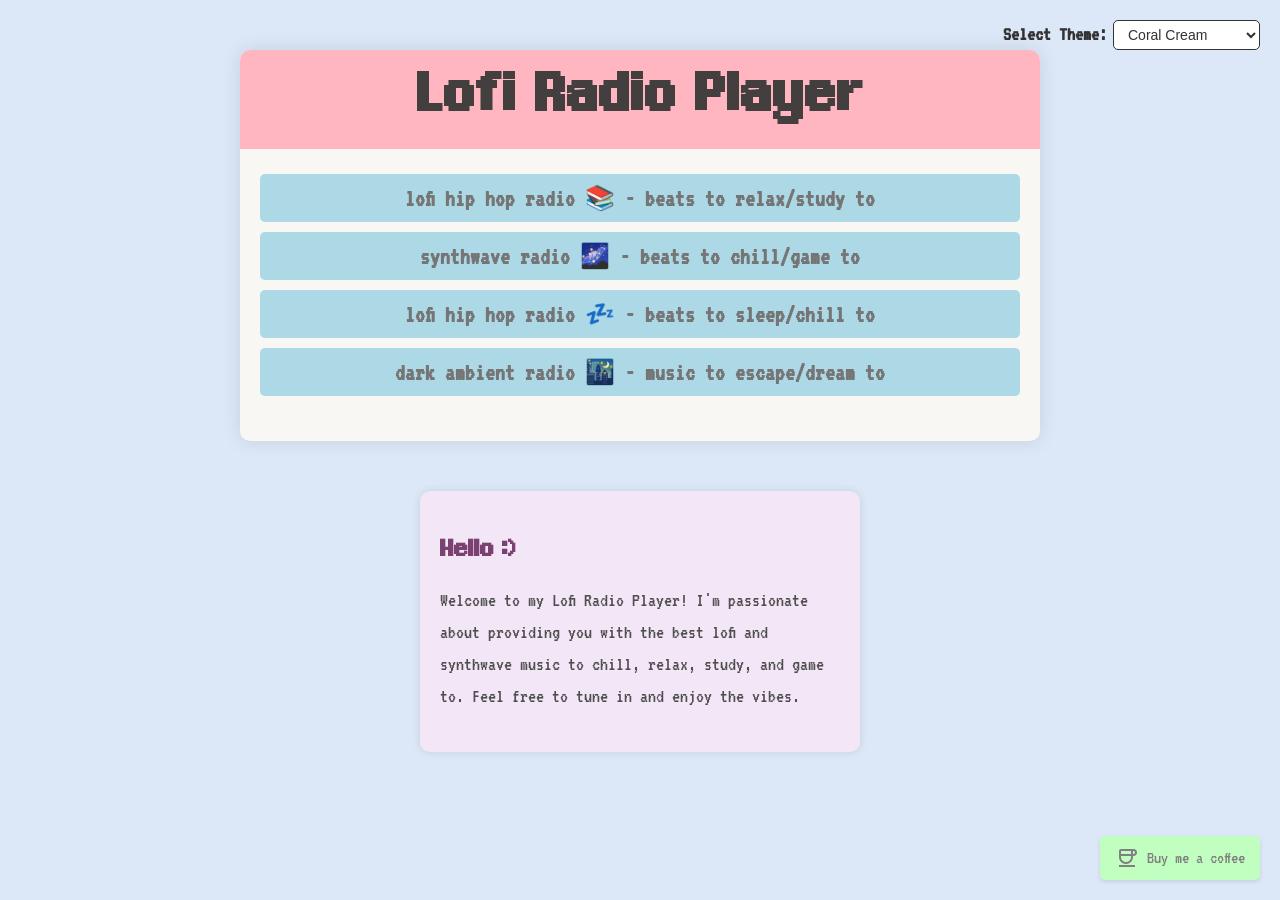
==== index.html @ 0ea00a63 "Changed styling & added fonts" ====
<!DOCTYPE html>
<html lang="en">
<head>
<meta charset="UTF-8">
<meta name="viewport" content="width=device-width, initial-scale=1.0">
<title>Lofi Radio Player</title>
<link rel="stylesheet" href="styles.css">
<!-- Include Google Fonts Material Symbols Outlined -->
<link rel="stylesheet" href="https://fonts.googleapis.com/css2?family=Material+Symbols+Outlined:opsz,wght,FILL,GRAD@20..48,100..700,0..1,-50..200" />
</head>
<body>

<div class="container">
  <header>
    <h1>Lofi Radio Player</h1>
  </header>
  <!-- Theme select dropdown -->
  <div class="theme-dropdown">
    <label for="themeSelect">Select Theme:</label>
    <select id="themeSelect">
      <option value="default">Coral Cream</option>
      <option value="dark">Dark</option>
      <option value="breeze.css">Azure Breeze</option>
      <option value="violet.css">Violet Symphony</option>
      <!-- Add more theme options here as needed -->
    </select>
  </div>
  <div class="content">
    <div class="radio">
      <input type="radio" id="station1" name="station" value="jfKfPfyJRdk">
      <label for="station1">lofi hip hop radio 📚 - beats to relax/study to</label>
      <input type="radio" id="station2" name="station" value="4xDzrJKXOOY">
      <label for="station2">synthwave radio 🌌 - beats to chill/game to</label>
      <input type="radio" id="station3" name="station" value="rUxyKA_-grg">
      <label for="station3">lofi hip hop radio 💤 - beats to sleep/chill to</label>
      <input type="radio" id="station4" name="station" value="A_nRzRZQqv0">
      <label for="station4">dark ambient radio 🌃 - music to escape/dream to</label>
    </div>
    <div class="player">
      <div id="player"></div>
    </div>
    <div id="nowPlaying">
      <span id="stationName">Now Playing: lofi hip hop radio 📚 - beats to relax/study to</span>
    </div>
  </div>
</div>

<!-- Cute little "About Me" section -->
<div class="about-me">
  <h2>Hello :)</h2>
  <p>Welcome to my Lofi Radio Player! I'm passionate about providing you with the best lofi and synthwave music to chill, relax, study, and game to.  Feel free to tune in and enjoy the vibes.</p>
</div>

<!-- "Buy Me a Coffee" button with coffee cup icon -->
<a id="buyMeACoffee" href="https://www.buymeacoffee.com/yourusername" target="_blank" rel="noopener noreferrer">
  <span class="material-symbols-outlined">coffee</span>
  Buy me a coffee
</a>

<script src="script.js"></script> <!-- Ensure the script is loaded -->
</body>
</html>
---- styles.css ----
/* Import VT323 font */
@import url('https://fonts.googleapis.com/css2?family=VT323&display=swap');

/* Import ChronoType font */
@font-face {
  font-family: 'ChronoType';
  src: url('/fonts/ChronoType.ttf') format('truetype');
}

/* Global styles */
body {
  font-family: 'VT323', monospace;
  margin: 0;
  padding: 0;
  background-color: #dce8f7; /* Main background color - Soft pastel blue */
  color: #757575; /* Body text color - Muted gray */
  font-size: 16px; /* Adjust the font size for better readability */
}

.container {
  max-width: 800px;
  margin: 50px auto;
  background-color: #f9f7f3; /* Container background color - Light cream */
  border-radius: 10px;
  box-shadow: 0px 0px 20px rgba(0, 0, 0, 0.1);
  position: relative;
}

header {
  background-color: #ffb6c1; /* Header background color - Warm coral */
  border-top-left-radius: 10px;
  border-top-right-radius: 10px;
  padding: 20px;
  text-align: center;
}

header h1 {
  margin: 0;
  color: #423f3e; /* Header text color */
  font-size: 72px;
  font-family: 'ChronoType', sans-serif;
}

.content {
  padding: 20px;
}

.radio {
  margin-bottom: 20px;
}

.radio input[type="radio"] {
  display: none;
}

.radio label {
  display: inline-block;
  cursor: pointer;
  margin: 5px 0; /* Adjust vertical margin */
  padding: 10px 20px;
  background-color: #add8e6; /* Radio label background color - Soft pastel blue */
  border-radius: 5px;
  transition: background-color 0.3s ease;
  width: 100%; /* Set a fixed width for the labels */
  box-sizing: border-box; /* Include padding and border in the element's total width */
  text-align: center; /* Center align the text */
  font-size: 24px;
  font-weight: bold; 
}

.radio input[type="radio"]:checked + label {
  background-color: #e6e6fa; /* Checked radio label background color - Gentle lavender */
}

.player {
  text-align: center;
  margin-bottom: 20px; /* Add margin */
}

.player #player {
  height: 0;
  width: 0;
}

/* Now Playing section styles */
#nowPlaying {
  overflow: hidden;
  white-space: nowrap;
  position: absolute;
  bottom: 20px;
  left: 50%;
  transform: translateX(-50%);
  padding: 10px;
  background-color: #ffffcc; /* Now Playing background color - Pale yellow */
  border-radius: 5px;
  box-shadow: 0 2px 4px rgba(0, 0, 0, 0.1);
  font-size: 24px;
  width: 300px;
}

.marquee-container {
  overflow: hidden;
  width: 100%; /* Ensure full width for the marquee effect */
}

#stationName {
  font-weight: bold;
  display: inline-block;
  animation: marquee 20s linear infinite;
}

@keyframes marquee {
  0% {
    transform: translateX(110%);
  }

  100% {
    transform: translateX(-110%); /* Increase the translation to ensure text moves off screen */
  }
}

/* CSS for "Buy Me a Coffee" button */
#buyMeACoffee {
  position: fixed;
  bottom: 20px;
  right: 20px;
  background-color: #c1ffc1; /* Button background color - Light green */
  border: none;
  border-radius: 5px;
  padding: 10px 15px;
  box-shadow: 0 2px 4px rgba(0, 0, 0, 0.1);
  font-size: 18px;
  color: #808080; /* Button text color - Soft gray */
  cursor: pointer;
  display: flex;
  align-items: center;
  transition: background-color 0.3s ease;
  text-decoration: none; /* Remove default underline */
}

#buyMeACoffee:hover {
  background-color: #afeeee; /* Button hover background color - Pale turquoise */
}

#buyMeACoffee .material-symbols-outlined {
  font-size: 24px; /* Adjust the icon size as needed */
  margin-right: 8px; /* Adjust spacing between icon and text */
}

#buyMeACoffee:hover {
  text-decoration: underline; /* Underline text on hover */
}

/* Styles for the theme select dropdown */
.theme-dropdown {
  position: fixed;
  top: 20px;
  right: 20px;
}

.theme-dropdown label {
  font-size: 20px;
  font-weight: bold;
  color: #333; /* Dark text color */
}

.theme-dropdown select {
  padding: 5px 10px;
  font-size: 14px;
  border: 1px solid #333; /* Dark border */
  border-radius: 5px;
  background-color: #fff; /* White background */
  color: #333; /* Dark text color */
  cursor: pointer;
}

.theme-dropdown select:hover {
  background-color: #f0f0f0; /* Light gray background on hover */
}

/* About Me section styles */
.about-me {
  background-color: #f3e6f7; /* Background color - Soft pastel purple */
  padding: 20px;
  border-radius: 10px;
  box-shadow: 0px 0px 10px rgba(0, 0, 0, 0.1);
  margin: 20px auto;
  max-width: 400px;
}

.about-me h2 {
  color: #7a4171; /* Header text color - Dark purple */
  font-size: 32px;
  margin-bottom: 10px;
  font-family: 'ChronoType', sans-serif;
}

.about-me p {
  color: #4f4f4f; /* Body text color - Dark gray */
  font-size: 20px;
  line-height: 1.6;
}

@media (max-width: 600px) {
  .container {
    border-radius: 0;
    box-shadow: none;
  }
}
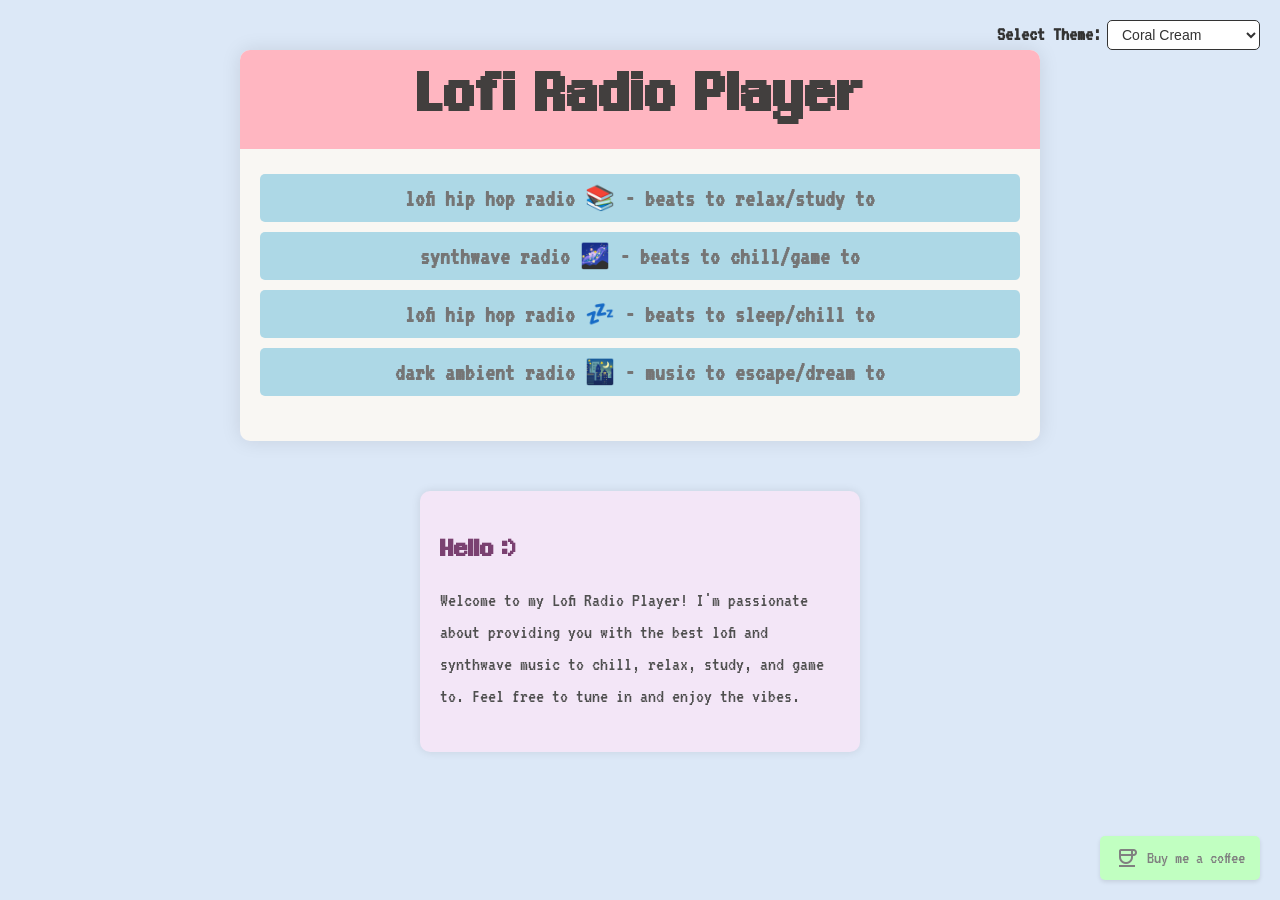
==== commit 2acb2d0b: "Fixed station & added better mobile support" ====
--- a/index.html
+++ b/index.html
@@ -19,7 +19,7 @@
     <label for="themeSelect">Select Theme:</label>
     <select id="themeSelect">
       <option value="default">Coral Cream</option>
-      <option value="dark">Dark</option>
+      <option value="dark">Twilight Spectrum</option>
       <option value="breeze.css">Azure Breeze</option>
       <option value="violet.css">Violet Symphony</option>
       <!-- Add more theme options here as needed -->
@@ -33,7 +33,7 @@
       <label for="station2">synthwave radio 🌌 - beats to chill/game to</label>
       <input type="radio" id="station3" name="station" value="rUxyKA_-grg">
       <label for="station3">lofi hip hop radio 💤 - beats to sleep/chill to</label>
-      <input type="radio" id="station4" name="station" value="A_nRzRZQqv0">
+      <input type="radio" id="station4" name="station" value="Z-qo1DCvCT0">
       <label for="station4">dark ambient radio 🌃 - music to escape/dream to</label>
     </div>
     <div class="player">
@@ -57,6 +57,24 @@
   Buy me a coffee
 </a>
 
+<!-- Mobile-friendly theme select dropdown -->
+<div class="mobile-theme-dropdown">
+  <label for="mobileThemeSelect">Select Theme:</label>
+  <select id="mobileThemeSelect">
+    <option value="default">Coral Cream</option>
+    <option value="dark">Twilight Spectrum</option>
+    <option value="breeze.css">Azure Breeze</option>
+    <option value="violet.css">Violet Symphony</option>
+    <!-- Add more theme options here as needed -->
+  </select>
+</div>
+
+<!-- Mobile-friendly "Buy Me a Coffee" button -->
+<a class="mobile-buy-me-coffee" href="https://www.buymeacoffee.com/yourusername" target="_blank" rel="noopener noreferrer">
+  <span class="material-symbols-outlined">coffee</span>
+  Buy me a coffee
+</a>
+
 <script src="script.js"></script> <!-- Ensure the script is loaded -->
 </body>
 </html>
--- a/styles.css
+++ b/styles.css
@@ -202,8 +202,149 @@
 }
 
 @media (max-width: 600px) {
-  .container {
-    border-radius: 0;
-    box-shadow: none;
-  }
-}
+  /* Hide original theme select dropdown */
+  .theme-dropdown {
+    display: none;
+  }
+
+  /* Style for mobile-friendly theme select dropdown */
+  .mobile-theme-dropdown {
+    position: relative;
+    margin-top: 20px; /* Add some space between the "About Me" section and the dropdown */
+    width: calc(100% - 40px); /* Adjust the width */
+    margin: 20px auto; /* Center the dropdown */
+    background-color: #ffffff; /* White background */
+    border: 1px solid #ccc; /* Light gray border */
+    border-radius: 5px;
+    overflow: hidden;
+    box-shadow: 0 2px 4px rgba(0, 0, 0, 0.1);
+  }
+
+  .mobile-theme-dropdown label {
+    font-size: 28px;
+    font-weight: bold;
+    color: #333; /* Dark text color */
+    display: block;
+    margin: 10px 0;
+    padding: 0 10px;
+    background-color: #f5f5f5; /* Light gray background */
+  }
+
+  .mobile-theme-dropdown select {
+    width: 100%;
+    padding: 10px;
+    font-size: 16px;
+    border: none;
+    background-color: #ffffff; /* White background */
+    color: #333; /* Dark text color */
+    cursor: pointer;
+    appearance: none; /* Remove default dropdown arrow */
+    -webkit-appearance: none;
+    -moz-appearance: none;
+  }
+
+  .mobile-theme-dropdown select:hover {
+    background-color: #f0f0f0; /* Light gray background on hover */
+  }
+}
+
+@media (min-width: 601px) {
+  /* Hide mobile selector on regular desktop screens */
+  .mobile-theme-dropdown {
+    display: none;
+  }
+}
+
+@media (max-width: 600px) {
+  /* Hide desktop version of the "Buy Me a Coffee" button */
+  #buyMeACoffee {
+    display: none;
+  }
+
+  /* Mobile-friendly "Buy Me a Coffee" button */
+  .mobile-buy-me-coffee {
+    position: fixed;
+    bottom: 20px;
+    left: 50%;
+    transform: translateX(-50%);
+    background-color: #03DAC6; /* Button background color - Turquoise */
+    border: none;
+    border-radius: 5px;
+    padding: 10px 15px;
+    box-shadow: 0 2px 4px rgba(255, 255, 255, 0.1);
+    font-size: 18px; /* Button font size */
+    color: #000000; /* Button text color - Black */
+    cursor: pointer;
+    display: flex;
+    align-items: center;
+    transition: background-color 0.3s ease;
+    text-decoration: none; /* Remove default underline */
+  }
+
+  .mobile-buy-me-coffee:hover {
+    background-color: #00bfa5; /* Button hover background color - Slightly darker shade of turquoise */
+  }
+
+  .mobile-buy-me-coffee .material-symbols-outlined {
+    font-size: 24px; /* Adjust the icon size as needed */
+    margin-right: 8px; /* Adjust spacing between icon and text */
+  }
+
+  .mobile-buy-me-coffee:hover {
+    text-decoration: underline; /* Underline text on hover */
+  }
+}
+
+@media (min-width: 601px) {
+  /* Hide mobile version of the "Buy Me a Coffee" button on regular desktop screens */
+  .mobile-buy-me-coffee {
+    display: none;
+  }
+}
+
+@media (max-width: 600px) {
+  /* Hide desktop version of the "Buy Me a Coffee" button */
+  #buyMeACoffee {
+    display: none;
+  }
+
+  /* Mobile-friendly "Buy Me a Coffee" button */
+  .mobile-buy-me-coffee {
+    position: relative;
+    margin-top: 20px; /* Adjust the margin from the theme selector */
+    width: auto; /* Let the button adjust its width based on content */
+    display: inline-flex; /* Display as flex to align items */
+    align-items: center; /* Center items vertically */
+    justify-content: center; /* Center items horizontally */
+    background-color: #c1ffc1; /* Button background color - Light green */
+    border: none;
+    border-radius: 5px;
+    padding: 10px 15px;
+    box-shadow: 0 2px 4px rgba(0, 0, 0, 0.1);
+    font-size: 18px; /* Button font size */
+    color: #808080; /* Button text color - Soft gray */
+    cursor: pointer;
+    transition: background-color 0.3s ease;
+    text-decoration: none; /* Remove default underline */
+  }
+
+  .mobile-buy-me-coffee:hover {
+    background-color: #afeeee; /* Button hover background color - Pale turquoise */
+  }
+
+  .mobile-buy-me-coffee .material-symbols-outlined {
+    font-size: 24px; /* Adjust the icon size as needed */
+    margin-right: 8px; /* Adjust spacing between icon and text */
+  }
+
+  .mobile-buy-me-coffee:hover {
+    text-decoration: underline; /* Underline text on hover */
+  }
+}
+
+@media (min-width: 601px) {
+  /* Hide mobile version of the "Buy Me a Coffee" button on regular desktop screens */
+  .mobile-buy-me-coffee {
+    display: none;
+  }
+}
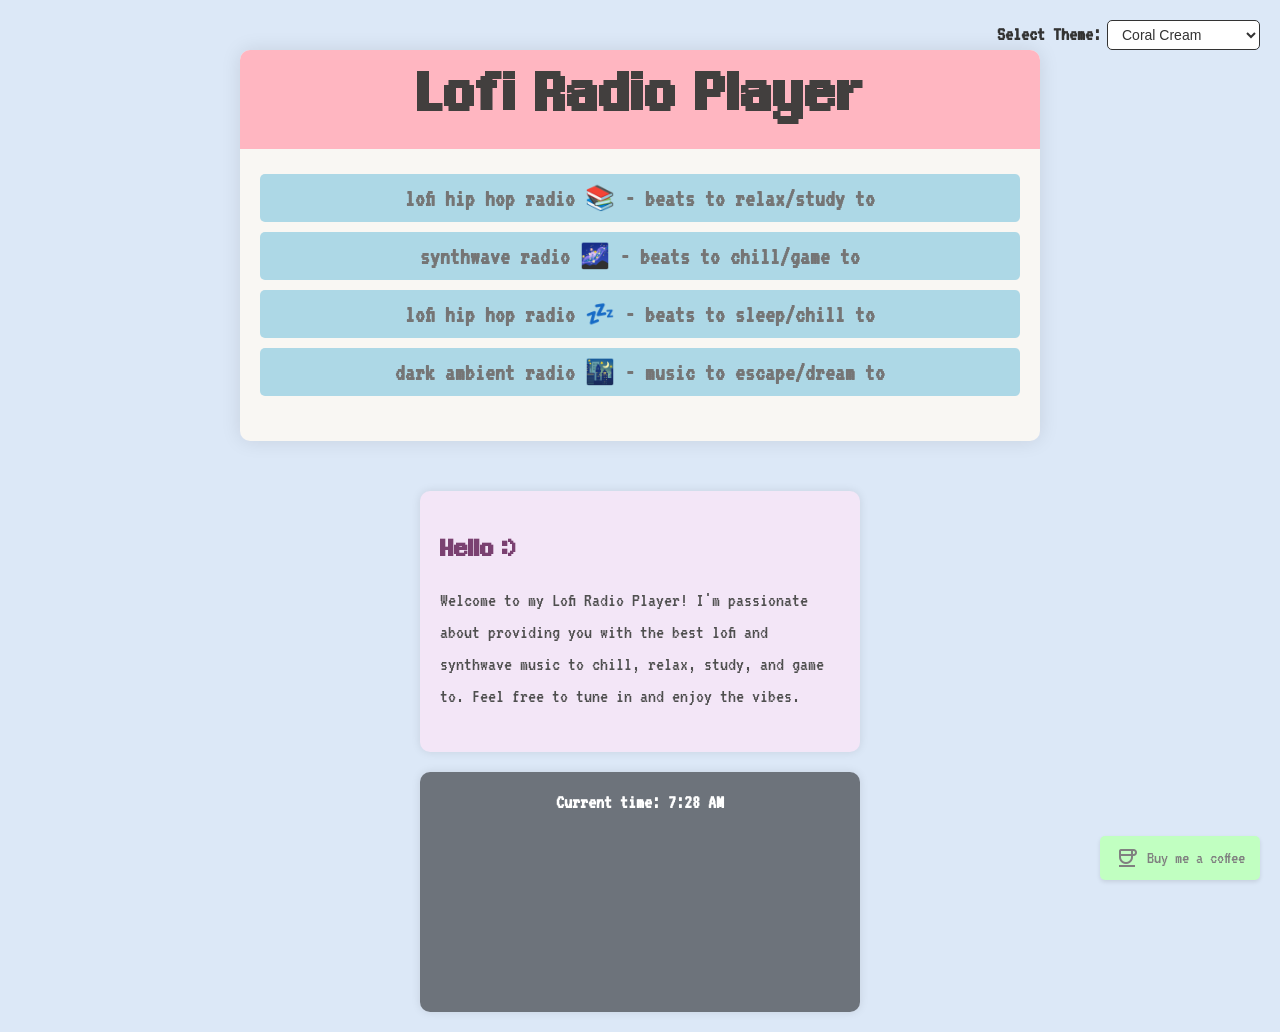
==== commit 76ba339a: "Created widgets function" ====
--- a/index.html
+++ b/index.html
@@ -51,6 +51,11 @@
   <p>Welcome to my Lofi Radio Player! I'm passionate about providing you with the best lofi and synthwave music to chill, relax, study, and game to.  Feel free to tune in and enjoy the vibes.</p>
 </div>
 
+<div class="widgets">
+  <div id="current-time"></div>
+  <div id="current-weather"></div>
+</div>
+
 <!-- "Buy Me a Coffee" button with coffee cup icon -->
 <a id="buyMeACoffee" href="https://www.buymeacoffee.com/yourusername" target="_blank" rel="noopener noreferrer">
   <span class="material-symbols-outlined">coffee</span>
@@ -75,6 +80,9 @@
   Buy me a coffee
 </a>
 
+<!-- Include the JavaScript files -->
+<script src="https://www.youtube.com/iframe_api"></script>
+<script src="widgets.js"></script>
 <script src="script.js"></script> <!-- Ensure the script is loaded -->
 </body>
 </html>
--- a/styles.css
+++ b/styles.css
@@ -199,6 +199,57 @@
   color: #4f4f4f; /* Body text color - Dark gray */
   font-size: 20px;
   line-height: 1.6;
+}
+
+/* Styles for the current time widget */
+#current-time {
+  font-size: 24px;
+  font-weight: bold;
+  color: #333;
+  margin-bottom: 10px;
+}
+
+/* Styles for the current weather widget */
+#current-weather {
+  font-size: 20px;
+  color: #333;
+}
+
+/* Container for widgets */
+.widgets {
+  margin-top: 20px; /* Add some space between widgets and other content */
+  background-image: url('https://media1.tenor.com/m/GiO4XNKti44AAAAd/retrowave-synthwave.gif'); /* Background image */
+  background-size: cover; /* Cover the entire container */
+  padding: 20px; /* Padding around the widgets */
+  border-radius: 10px; /* Rounded corners */
+  box-shadow: 0px 0px 10px rgba(0, 0, 0, 0.1); /* Shadow effect */
+  max-width: 400px; /* Limit width to prevent stretching */
+  margin: 20px auto; /* Center the container */
+  height: 200px; /* Fixed height for the container */
+  position: relative; /* Position relative for absolute positioning of overlay */
+}
+
+/* Overlay for backdrop */
+.widgets::after {
+  content: ''; /* Create pseudo-element */
+  position: absolute; /* Position absolute to position relative to .widgets */
+  top: 0; /* Position from top */
+  left: 0; /* Position from left */
+  width: 100%; /* Full width */
+  height: 100%; /* Full height */
+  background-color: rgba(0, 0, 0, 0.5); /* Semi-transparent black overlay */
+  border-radius: 10px; /* Rounded corners */
+}
+
+/* Text inside the widgets container */
+.widgets #current-time,
+.widgets #current-weather {
+  color: #fff; /* Text color */
+  font-size: 20px; /* Font size */
+  font-weight: bold; /* Bold font weight */
+  text-align: center; /* Center align text */
+  position: relative; /* Position relative for stacking */
+  z-index: 1; /* Ensure text is above the overlay */
 }
 
 @media (max-width: 600px) {
@@ -348,3 +399,4 @@
     display: none;
   }
 }
+
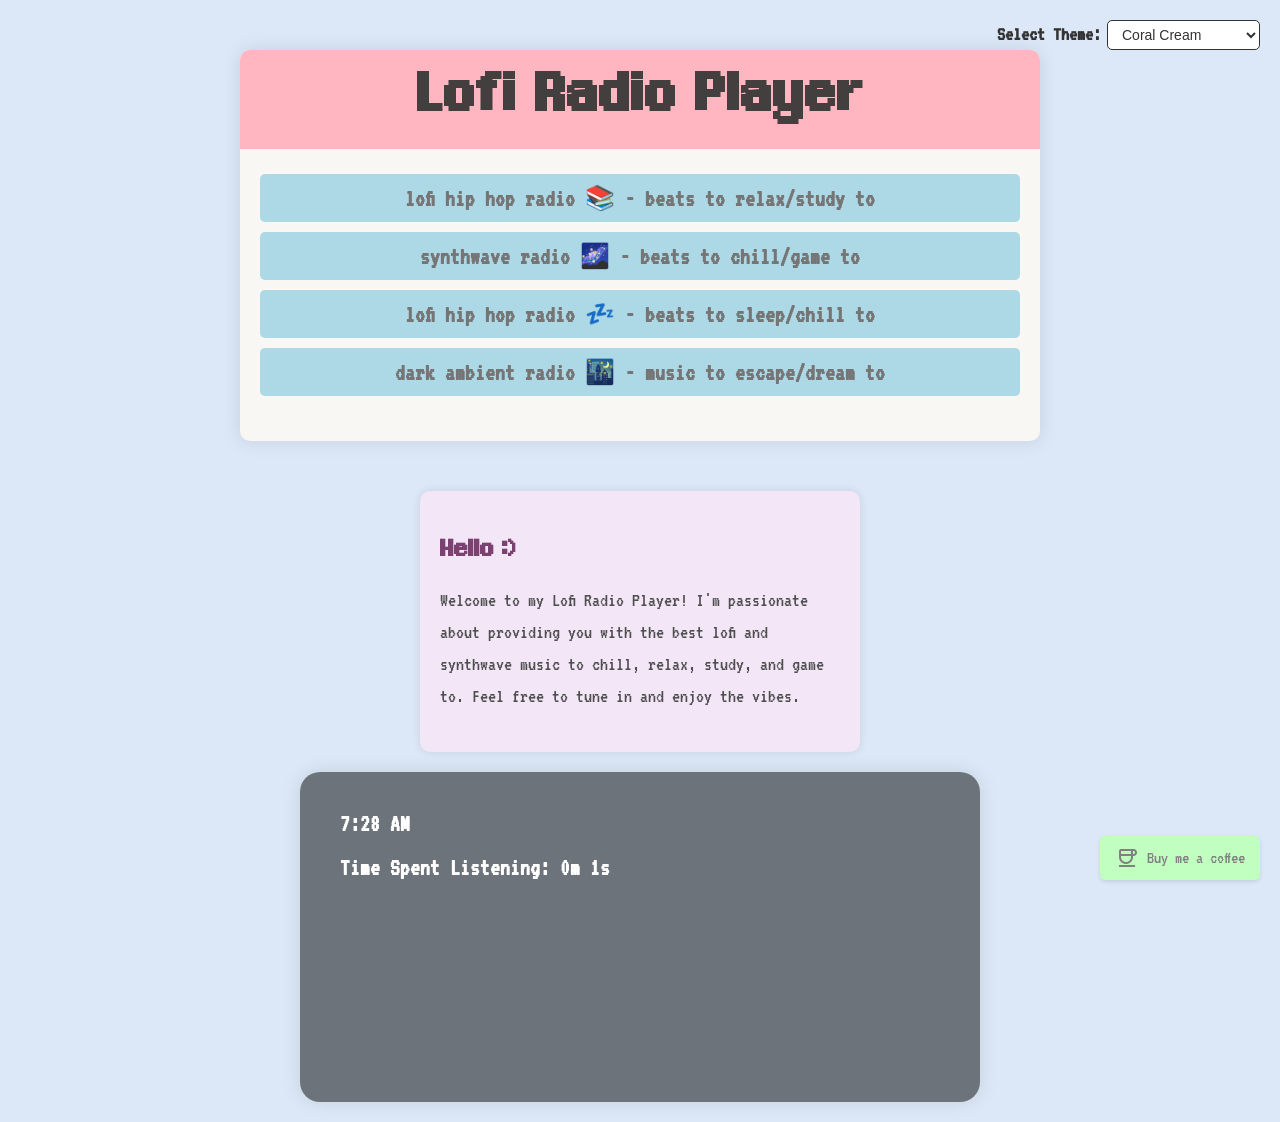
==== commit 8b12f5c2: "Improved widgets" ====
--- a/index.html
+++ b/index.html
@@ -53,6 +53,7 @@
 
 <div class="widgets">
   <div id="current-time"></div>
+  <div id="time-tracker"></div>
   <div id="current-weather"></div>
 </div>
 
--- a/styles.css
+++ b/styles.css
@@ -220,12 +220,12 @@
   margin-top: 20px; /* Add some space between widgets and other content */
   background-image: url('https://media1.tenor.com/m/GiO4XNKti44AAAAd/retrowave-synthwave.gif'); /* Background image */
   background-size: cover; /* Cover the entire container */
-  padding: 20px; /* Padding around the widgets */
-  border-radius: 10px; /* Rounded corners */
-  box-shadow: 0px 0px 10px rgba(0, 0, 0, 0.1); /* Shadow effect */
-  max-width: 400px; /* Limit width to prevent stretching */
+  padding: 40px; /* Padding around the widgets */
+  border-radius: 20px; /* Rounded corners */
+  box-shadow: 0px 0px 20px rgba(0, 0, 0, 0.1); /* Shadow effect */
+  max-width: 600px; /* Limit width to prevent stretching */
   margin: 20px auto; /* Center the container */
-  height: 200px; /* Fixed height for the container */
+  height: 250px; /* Fixed height for the container */
   position: relative; /* Position relative for absolute positioning of overlay */
 }
 
@@ -238,18 +238,20 @@
   width: 100%; /* Full width */
   height: 100%; /* Full height */
   background-color: rgba(0, 0, 0, 0.5); /* Semi-transparent black overlay */
-  border-radius: 10px; /* Rounded corners */
+  border-radius: 20px; /* Rounded corners */
 }
 
 /* Text inside the widgets container */
 .widgets #current-time,
+.widgets #time-tracker,
 .widgets #current-weather {
   color: #fff; /* Text color */
-  font-size: 20px; /* Font size */
+  font-size: 24px; /* Font size */
   font-weight: bold; /* Bold font weight */
-  text-align: center; /* Center align text */
+  text-align: left; /* Center align text */
   position: relative; /* Position relative for stacking */
   z-index: 1; /* Ensure text is above the overlay */
+  margin-bottom: 20px;
 }
 
 @media (max-width: 600px) {
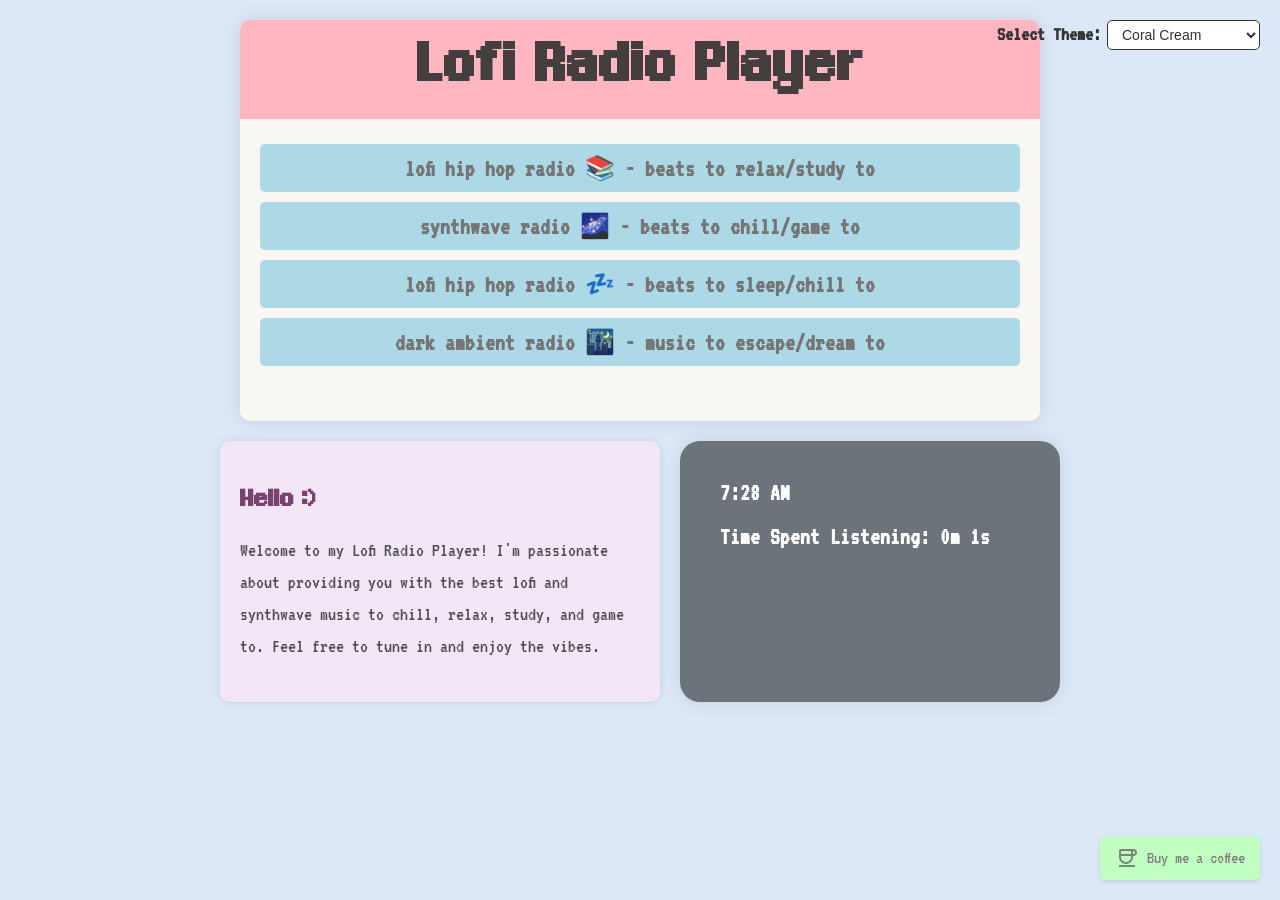
==== commit eaee0d8f: "Flex boxs" ====
--- a/index.html
+++ b/index.html
@@ -45,16 +45,19 @@
   </div>
 </div>
 
-<!-- Cute little "About Me" section -->
-<div class="about-me">
-  <h2>Hello :)</h2>
-  <p>Welcome to my Lofi Radio Player! I'm passionate about providing you with the best lofi and synthwave music to chill, relax, study, and game to.  Feel free to tune in and enjoy the vibes.</p>
-</div>
+<!-- Wrap about-me and widgets in a separate container -->
+<div class="side-content">
+  <!-- Cute little "About Me" section -->
+  <div class="about-me">
+    <h2>Hello :)</h2>
+    <p>Welcome to my Lofi Radio Player! I'm passionate about providing you with the best lofi and synthwave music to chill, relax, study, and game to.  Feel free to tune in and enjoy the vibes.</p>
+  </div>
 
-<div class="widgets">
-  <div id="current-time"></div>
-  <div id="time-tracker"></div>
-  <div id="current-weather"></div>
+  <div class="widgets">
+    <div id="current-time"></div>
+    <div id="time-tracker"></div>
+    <div id="current-weather"></div>
+  </div>
 </div>
 
 <!-- "Buy Me a Coffee" button with coffee cup icon -->
--- a/styles.css
+++ b/styles.css
@@ -19,7 +19,7 @@
 
 .container {
   max-width: 800px;
-  margin: 50px auto;
+  margin: 20px auto;
   background-color: #f9f7f3; /* Container background color - Light cream */
   border-radius: 10px;
   box-shadow: 0px 0px 20px rgba(0, 0, 0, 0.1);
@@ -46,7 +46,7 @@
 }
 
 .radio {
-  margin-bottom: 20px;
+  margin-bottom: 30px;
 }
 
 .radio input[type="radio"] {
@@ -184,8 +184,7 @@
   padding: 20px;
   border-radius: 10px;
   box-shadow: 0px 0px 10px rgba(0, 0, 0, 0.1);
-  margin: 20px auto;
-  max-width: 400px;
+  width: 400px;
 }
 
 .about-me h2 {
@@ -199,6 +198,14 @@
   color: #4f4f4f; /* Body text color - Dark gray */
   font-size: 20px;
   line-height: 1.6;
+}
+
+
+/* Additional styles for the side-by-side layout */
+.side-content {
+  display: flex; /* Use flexbox to arrange the content side by side */
+  justify-content: center; /* Space items evenly */
+  margin-top: 20px;
 }
 
 /* Styles for the current time widget */
@@ -217,16 +224,15 @@
 
 /* Container for widgets */
 .widgets {
-  margin-top: 20px; /* Add some space between widgets and other content */
+  position: relative;
   background-image: url('https://media1.tenor.com/m/GiO4XNKti44AAAAd/retrowave-synthwave.gif'); /* Background image */
   background-size: cover; /* Cover the entire container */
   padding: 40px; /* Padding around the widgets */
   border-radius: 20px; /* Rounded corners */
   box-shadow: 0px 0px 20px rgba(0, 0, 0, 0.1); /* Shadow effect */
-  max-width: 600px; /* Limit width to prevent stretching */
-  margin: 20px auto; /* Center the container */
-  height: 250px; /* Fixed height for the container */
-  position: relative; /* Position relative for absolute positioning of overlay */
+  width: 300px; /* Adjusted width */
+  margin-left: 20px; 
+  display: inline-block; 
 }
 
 /* Overlay for backdrop */
@@ -402,3 +408,26 @@
   }
 }
 
+@media (max-width: 600px) {
+  .side-content {
+    display: block; /* Change to block to stack vertically */
+    text-align: center;
+  }
+
+  .about-me {
+    width: 100%; /* Set width to 100% */
+    max-width: none; /* Remove max-width */
+    padding: 20px; /* Adjust padding if necessary */
+    box-sizing: border-box; /* Include padding and border in the element's total width */
+    text-align: left;
+  }
+
+  .widgets {
+    margin: 20px auto; /* Center the .about-me section */
+    padding: 40px; /* Adjust padding if necessary */
+    height: 250px;
+    background-size: cover;
+    display: inline-block;
+  }
+}
+
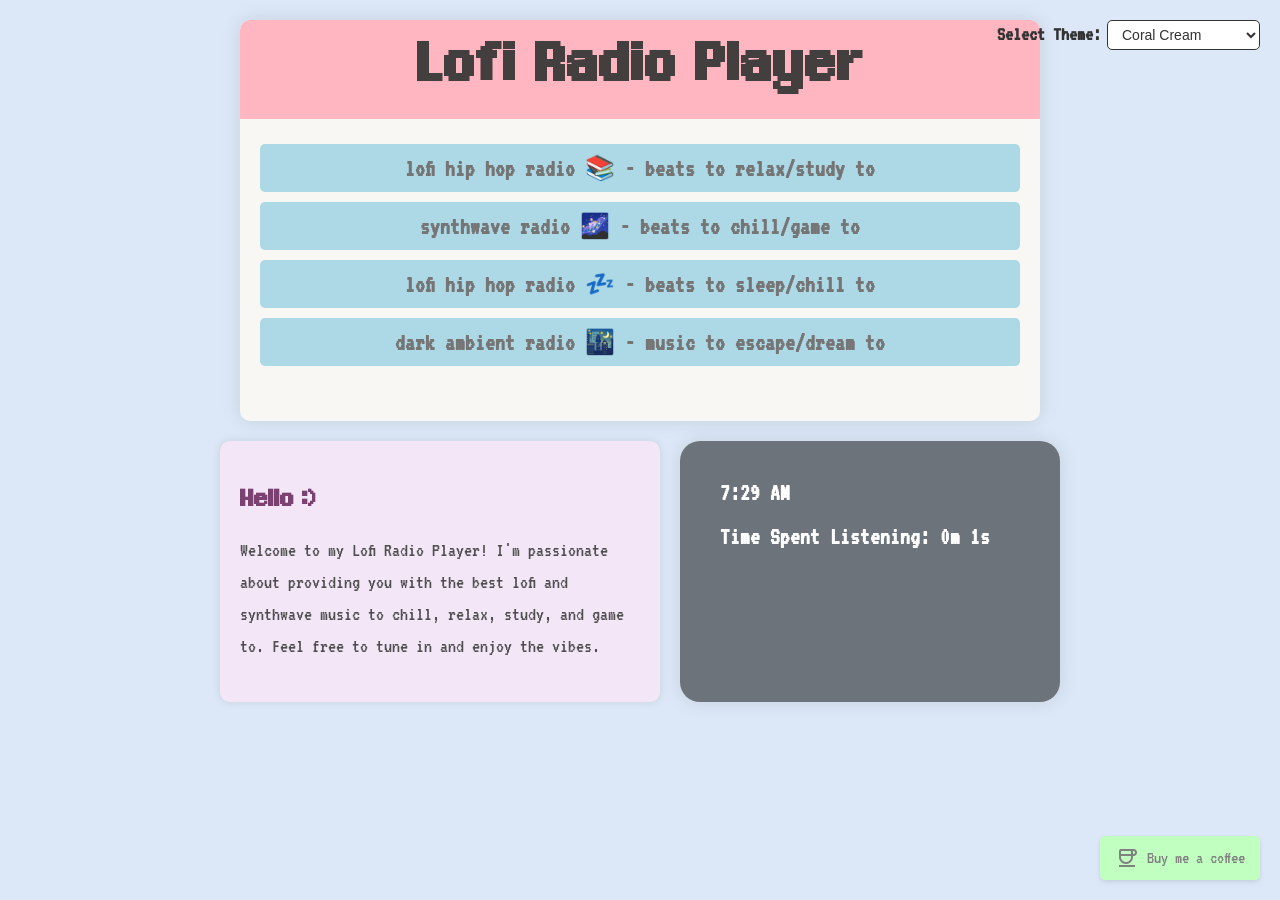
==== commit 1dae7428: "Update index.html" ====
--- a/index.html
+++ b/index.html
@@ -21,7 +21,6 @@
       <option value="default">Coral Cream</option>
       <option value="dark">Twilight Spectrum</option>
       <option value="breeze.css">Azure Breeze</option>
-      <option value="violet.css">Violet Symphony</option>
       <!-- Add more theme options here as needed -->
     </select>
   </div>
@@ -73,7 +72,6 @@
     <option value="default">Coral Cream</option>
     <option value="dark">Twilight Spectrum</option>
     <option value="breeze.css">Azure Breeze</option>
-    <option value="violet.css">Violet Symphony</option>
     <!-- Add more theme options here as needed -->
   </select>
 </div>
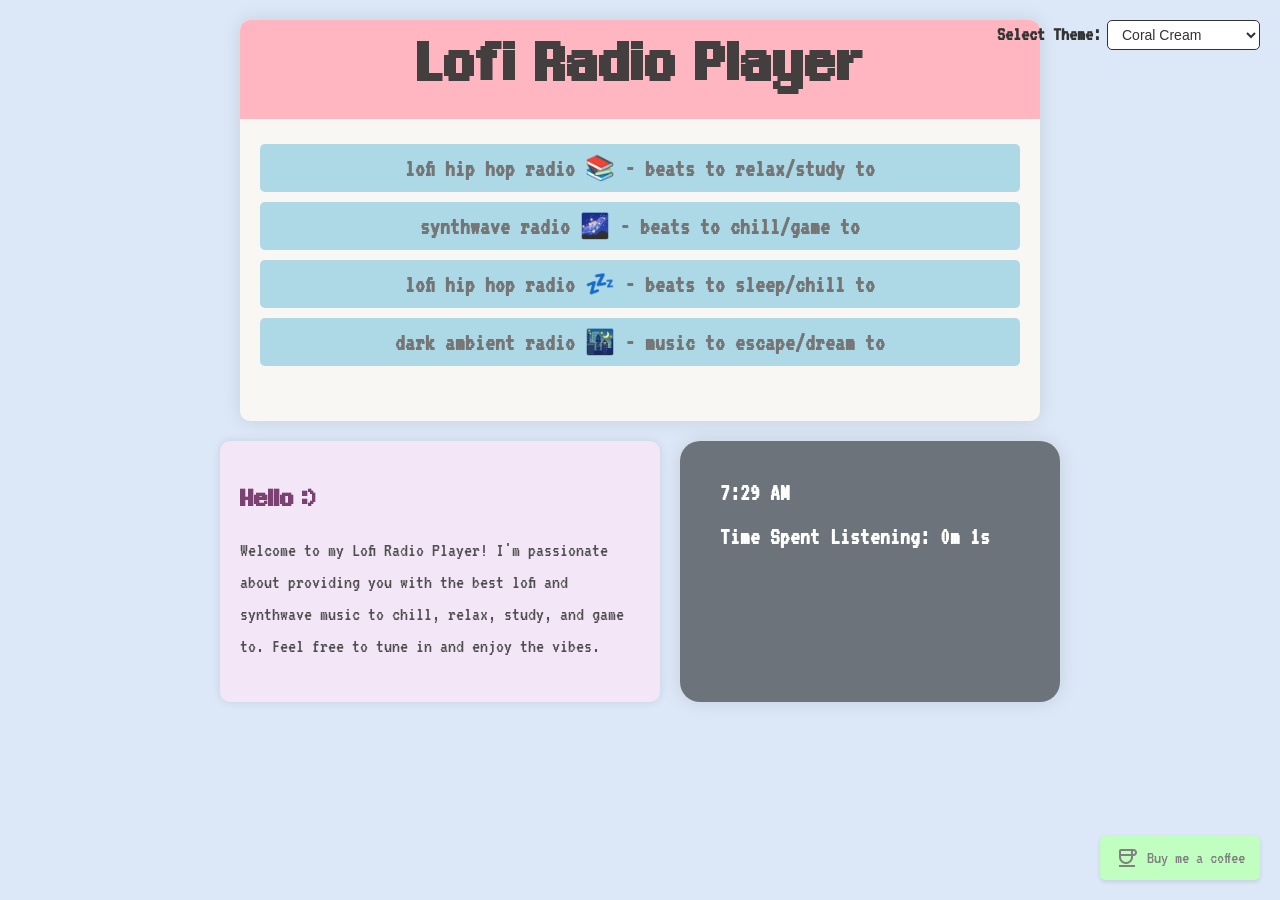
==== commit 3c337e54: "Minor fixes" ====
--- a/index.html
+++ b/index.html
@@ -60,7 +60,7 @@
 </div>
 
 <!-- "Buy Me a Coffee" button with coffee cup icon -->
-<a id="buyMeACoffee" href="https://www.buymeacoffee.com/yourusername" target="_blank" rel="noopener noreferrer">
+<a id="buyMeACoffee" href="https://www.buymeacoffee.com/plutonotfromspace" target="_blank" rel="noopener noreferrer">
   <span class="material-symbols-outlined">coffee</span>
   Buy me a coffee
 </a>
@@ -77,7 +77,7 @@
 </div>
 
 <!-- Mobile-friendly "Buy Me a Coffee" button -->
-<a class="mobile-buy-me-coffee" href="https://www.buymeacoffee.com/yourusername" target="_blank" rel="noopener noreferrer">
+<a class="mobile-buy-me-coffee" href="https://www.buymeacoffee.com/plutonotfromspace" target="_blank" rel="noopener noreferrer">
   <span class="material-symbols-outlined">coffee</span>
   Buy me a coffee
 </a>
--- a/styles.css
+++ b/styles.css
@@ -219,7 +219,7 @@
 /* Styles for the current weather widget */
 #current-weather {
   font-size: 20px;
-  color: #333;
+  color: #333
 }
 
 /* Container for widgets */
